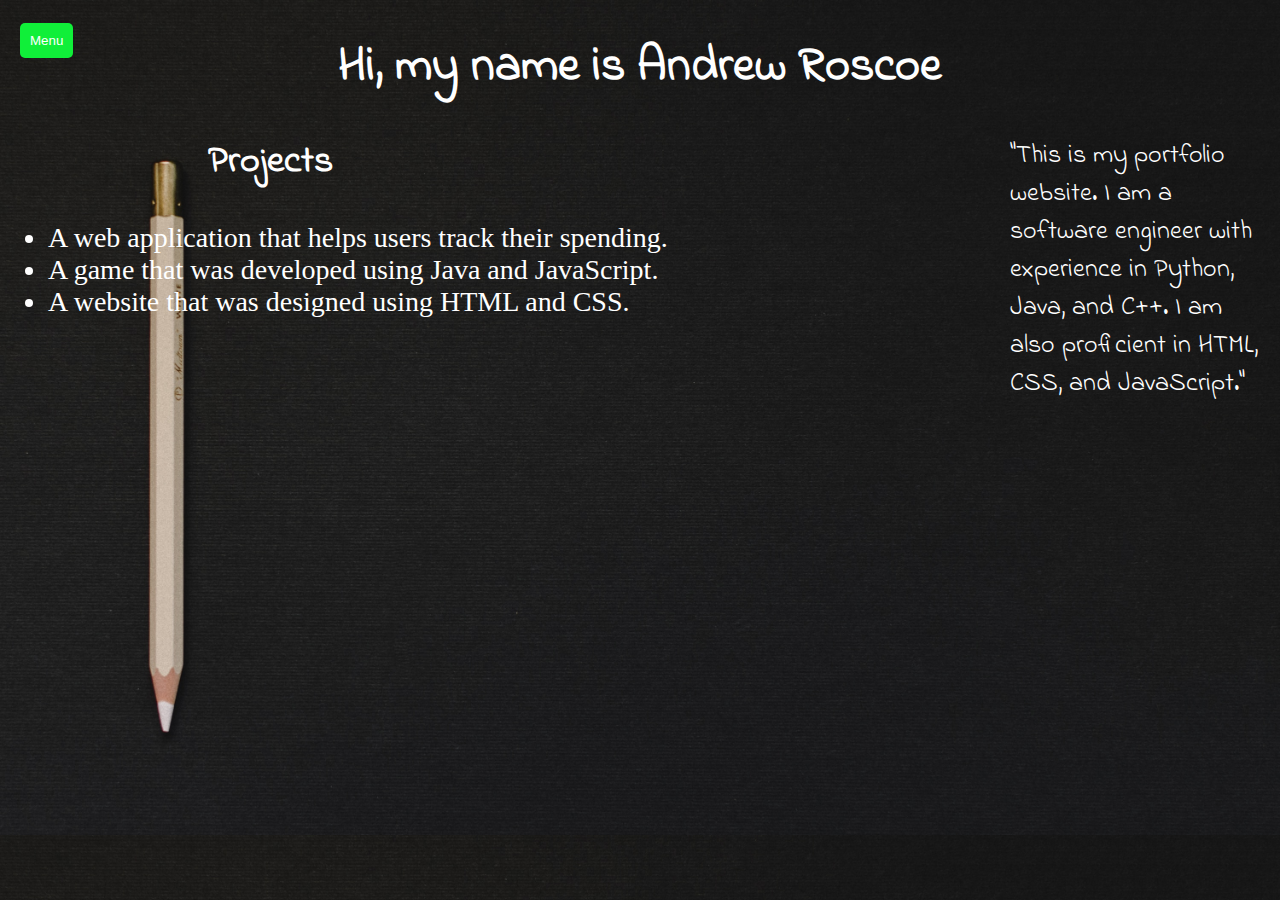
==== My Portfolio/index.html @ 83da43e1 "rename" ====
<!DOCTYPE html>
<html>
<head>
<title>My Portfolio</title>
<link rel="stylesheet" type="text/css" href="MyWebpage.css">
<link href="https://fonts.googleapis.com/css2?family=Indie+Flower&display=swap" rel="stylesheet">
</head>
<body>
<h1>Hi, my name is Andrew Roscoe</h1>
<div class="paragraph-container">
  <p>"This is my portfolio website. I am a software engineer with experience in Python, Java, and C++. I am also proficient in HTML, CSS, and JavaScript."</p>
</div>
<div class="menu-button">
  <button class="menu-button__button">Menu</button>
  <div class="menu-button__menu">
    <a href="#" class="menu-item">Projects</a><br>
    <a href="certificates.html" class="menu-item">Certifications</a><br>
    <a href="#" class="menu-item">Full CV</a><br>
    <a href="contactme.html" class="menu-item">Contact Me</a><br>
  </div>
</div>

<h2>Projects</h2>
<div>
  <ul id="project-list">
    <li>A web application that helps users track their spending.</li>
    <li>A game that was developed using Java and JavaScript.</li>
    <li>A website that was designed using HTML and CSS.</li>
  </ul>
</div>

<script>
document.addEventListener("DOMContentLoaded", function() {
  const menuButton = document.querySelector(".menu-button__button");
  const menu = document.querySelector(".menu-button__menu");

  menuButton.addEventListener("click", function() {
    menu.classList.toggle("show");
  });

  const menuItems = document.querySelectorAll(".menu-item");

  menuItems.forEach(function(menuItem) {
    menuItem.addEventListener("click", function() {
      menu.classList.remove("show");
    });
  });
});
</script>

</body>
</html>
---- My Portfolio/MyWebpage.css ----
/* Default styles for all screen sizes */
body {
  background-image: url(./Background.jpg);
  background-size: cover;
  color: #ffffff;
  font-size: 28px;
}

h1 {
  font-family: "Indie Flower", cursive;
  font-size: 48px;
  text-align: center;
}

h2 {
  font-family: "Indie Flower", cursive;
  font-size: 38px;
  margin-left: 200px;
}

#projects-list {
  margin-left: 155px;
}

.contact-info {
  margin-bottom: 20px;
}

form {
  max-width: 500px;
  margin: 0 auto;
  padding: 20px;
  background-color: rgba(0, 0, 0, 0.8);
  border-radius: 5px;
}

label {
  display: block;
  margin-bottom: 10px;
}

input[type="text"],
input[type="email"],
textarea {
  width: 100%;
  padding: 10px;
  margin-bottom: 20px;
  border: none;
  border-radius: 5px;
}

textarea {
  resize: vertical;
}

input[type="submit"] {
  background-color: #10ef39;
  color: #ffffff;
  border: none;
  border-radius: 5px;
  padding: 10px 20px;
  cursor: pointer;
}

.menu-button {
  position: fixed;
  top: 20px;
  left: 20px;
  z-index: 9999;
}

.menu-button__button {
  padding: 10px;
  background-color: #10ef39;
  color: #ffffff;
  border: none;
  border-radius: 5px;
  cursor: pointer;
}

.menu-button__menu {
  display: none;
  position: absolute;
  top: 40px;
  left: 0;
  padding: 10px;
  background-color: rgba(0, 0, 0, 0.8);
  border-radius: 5px;
  box-shadow: 0 2px 5px rgba(0, 0, 0, 0.3);
  z-index: 999;
}

.menu-button__menu.show {
  display: block;
}

.paragraph-container {
  position: absolute;
  top: 30%;
  right: 20px;
  transform: translateY(-50%);
  width: 250px;
  font-family: "Indie Flower", cursive;
  font-size: 26px;
}

/* Media queries for responsive design */

/* Adjust styles for screens smaller than 768px */
@media only screen and (max-width: 767px) {
  h1 {
    font-size: 36px;
  }

  h2 {
    font-size: 24px;
    margin-left: 0;
  }

  #projects-list {
    margin-left: 0;
  }

  .paragraph-container {
    position: static;
    width: 100%;
    margin-top: 20px;
  }
}

/* Adjust styles for screens smaller than 480px */
@media only screen and (max-width: 479px) {
  h1 {
    font-size: 24px;
  }

  h2 {
    font-size: 20px;
  }
}
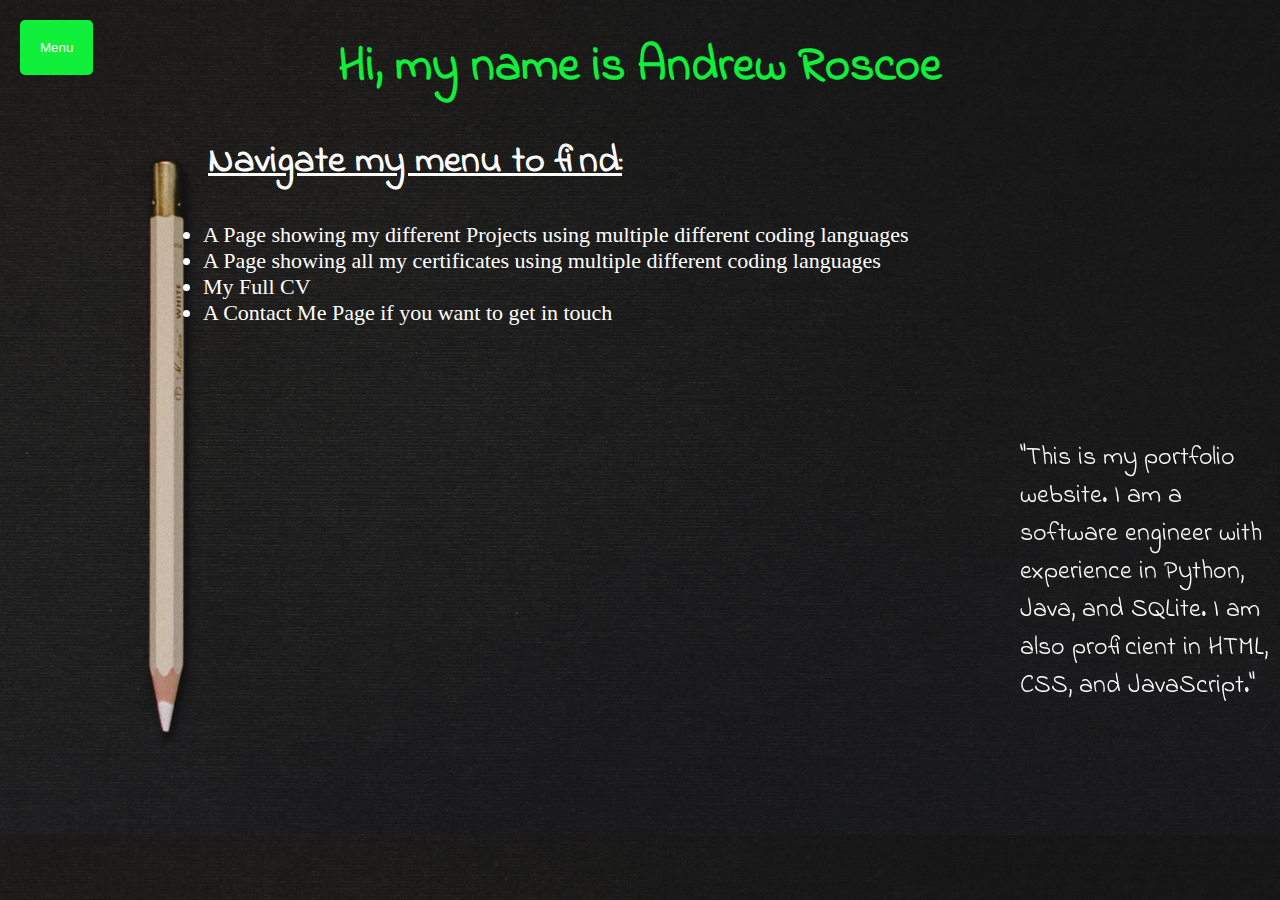
==== commit 8516691d: "Portfolio" ====
--- a/My Portfolio/index.html
+++ b/My Portfolio/index.html
@@ -2,14 +2,11 @@
 <html>
 <head>
 <title>My Portfolio</title>
-<link rel="stylesheet" type="text/css" href="MyWebpage.css">
+<link rel="stylesheet" type="text/css" href="style.css">
 <link href="https://fonts.googleapis.com/css2?family=Indie+Flower&display=swap" rel="stylesheet">
 </head>
 <body>
 <h1>Hi, my name is Andrew Roscoe</h1>
-<div class="paragraph-container">
-  <p>"This is my portfolio website. I am a software engineer with experience in Python, Java, and C++. I am also proficient in HTML, CSS, and JavaScript."</p>
-</div>
 <div class="menu-button">
   <button class="menu-button__button">Menu</button>
   <div class="menu-button__menu">
@@ -20,15 +17,20 @@
   </div>
 </div>
 
-<h2>Projects</h2>
+<h2>Navigate my menu to find:</h2>
 <div>
-  <ul id="project-list">
-    <li>A web application that helps users track their spending.</li>
-    <li>A game that was developed using Java and JavaScript.</li>
-    <li>A website that was designed using HTML and CSS.</li>
+  <ul id="menu-list">
+    <li>A Page showing my different Projects using multiple different coding languages</li>
+    <li>A Page showing all my certificates using multiple different coding languages</li>
+    <li>My Full CV</li>
+    <li>A Contact Me Page if you want to get in touch</li>
   </ul>
 </div>
-
+<footer>
+<div class="paragraph-container">
+  <p>"This is my portfolio website. I am a software engineer with experience in Python, Java, and SQLite. I am also proficient in HTML, CSS, and JavaScript."</p>
+</div>
+</footer>
 <script>
 document.addEventListener("DOMContentLoaded", function() {
   const menuButton = document.querySelector(".menu-button__button");
--- a/My Portfolio/style.css
+++ b/My Portfolio/style.css
@@ -0,0 +1,149 @@
+/* Default styles for all screen sizes */
+body {
+  background-image: url(./Background.jpg);
+  background-size: cover;
+  color: #ffffff;
+  font-size: 28px;
+}
+
+h1 {
+  font-family: "Indie Flower", cursive;
+  font-size: 48px;
+  text-align: center;
+  color: #10ef39;
+}
+
+h2 {
+  font-family: "Indie Flower", cursive;
+  font-size: 38px;
+  margin-left: 200px;
+  text-decoration: underline;
+}
+
+#menu-list {
+  margin-left: 155px;
+  font-size: 22px;
+}
+
+.contact-info {
+  margin-bottom: 20px;
+  color: #10ef39;
+}
+
+form {
+  max-width: 500px;
+  margin: 0 auto;
+  padding: 20px;
+  background-color: rgba(0, 0, 0, 0.8);
+  border-radius: 5px;
+}
+
+label {
+  display: block;
+  margin-bottom: 10px;
+}
+
+input[type="text"],
+input[type="email"],
+textarea {
+  width: 100%;
+  padding: 10px;
+  margin-bottom: 20px;
+  border: none;
+  border-radius: 5px;
+}
+
+textarea {
+  resize: vertical;
+}
+
+input[type="submit"] {
+  background-color: #10ef39;
+  color: #ffffff;
+  border: none;
+  border-radius: 5px;
+  padding: 10px 20px;
+  cursor: pointer;
+}
+
+.menu-button {
+  position: fixed;
+  top: 20px;
+  left: 20px;
+  z-index: 9999;
+}
+
+.menu-button__button {
+  padding: 20px;
+  background-color: #10ef39;
+  color: #ffffff;
+  border: none;
+  border-radius: 5px;
+  cursor: pointer;
+}
+
+.menu-button__menu {
+  display: none;
+  position: absolute;
+  top: 40px;
+  left: 0;
+  padding: 10px;
+  background-color: rgba(0, 0, 0, 0.8);
+  border-radius: 5px;
+  box-shadow: 0 2px 5px rgba(0, 0, 0, 0.3);
+  z-index: 999;
+}
+
+.menu-button__menu.show {
+  display: block;
+}
+
+.paragraph-container {
+  position: fixed;
+  bottom: 10px;
+  right: 10px;
+  transform: translateY(-50%);
+  width: 250px;
+  font-family: "Indie Flower", cursive;
+  font-size: 26px;
+
+  @media screen and (max-width: 600px) {
+    width: 100%;
+    margin-top: 20px;
+  }
+}
+
+/* Media queries for responsive design */
+
+/* Adjust styles for screens smaller than 768px */
+@media only screen and (max-width: 767px) {
+  h1 {
+    font-size: 36px;
+  }
+
+  h2 {
+    font-size: 24px;
+    margin-left: 0;
+  }
+
+  #menu-list {
+    margin-left: 10px;
+  }
+
+  .paragraph-container {
+    position: static;
+    width: 100%;
+    margin-top: 20px;
+  }
+}
+
+/* Adjust styles for screens smaller than 480px */
+@media only screen and (max-width: 479px) {
+  h1 {
+    font-size: 24px;
+  }
+
+  h2 {
+    font-size: 20px;
+  }
+}
